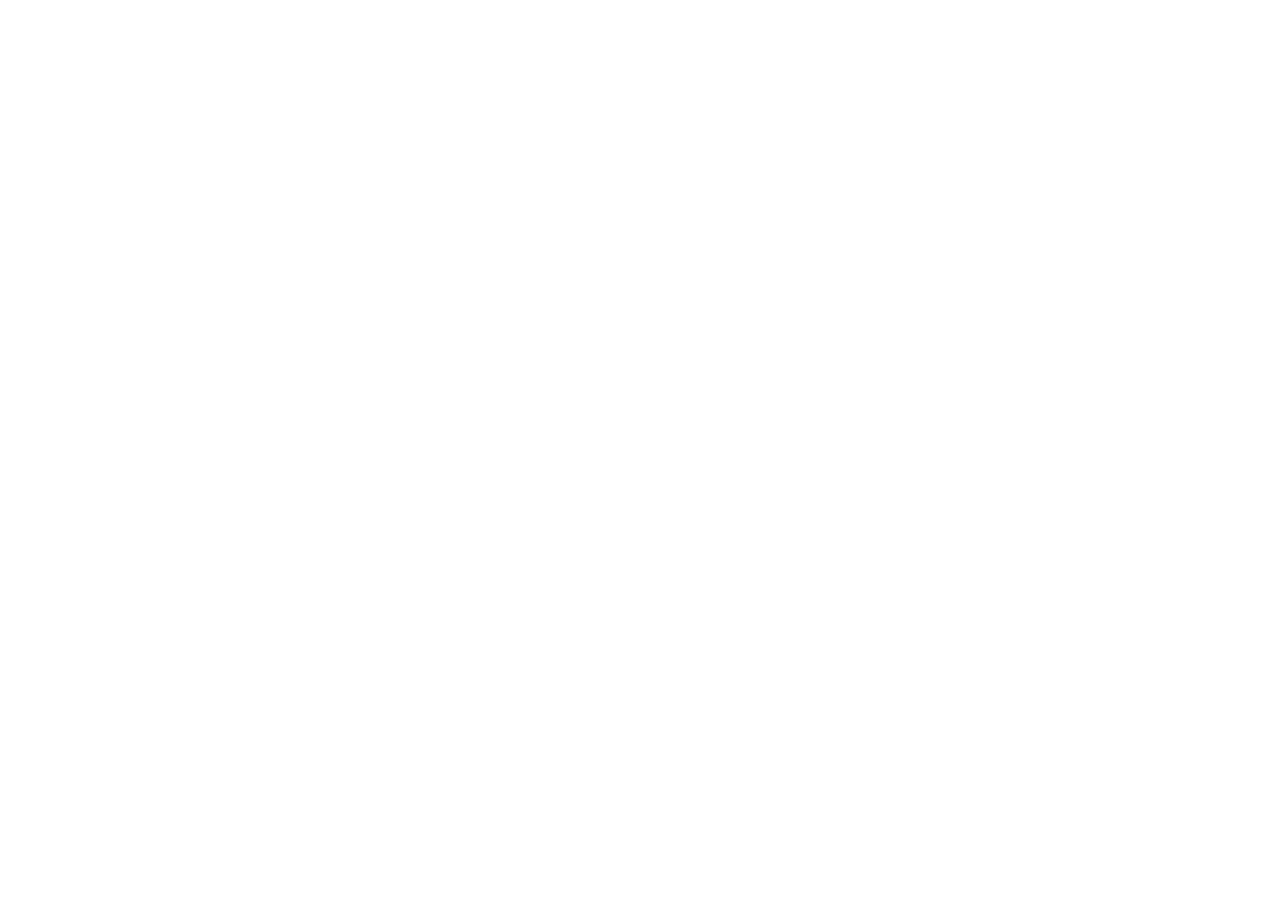
==== index.html @ 527e3f86 "Initial commit" ====
<!DOCTYPE html>
<html lang="en">
<head>
    <meta charset="UTF-8">
    <meta http-equiv="X-UA-Compatible" content="IE=edge">
    <meta name="viewport" content="width=device-width, initial-scale=1.0">
    <title>Document</title>
</head>
<body>
    
</body>
</html>
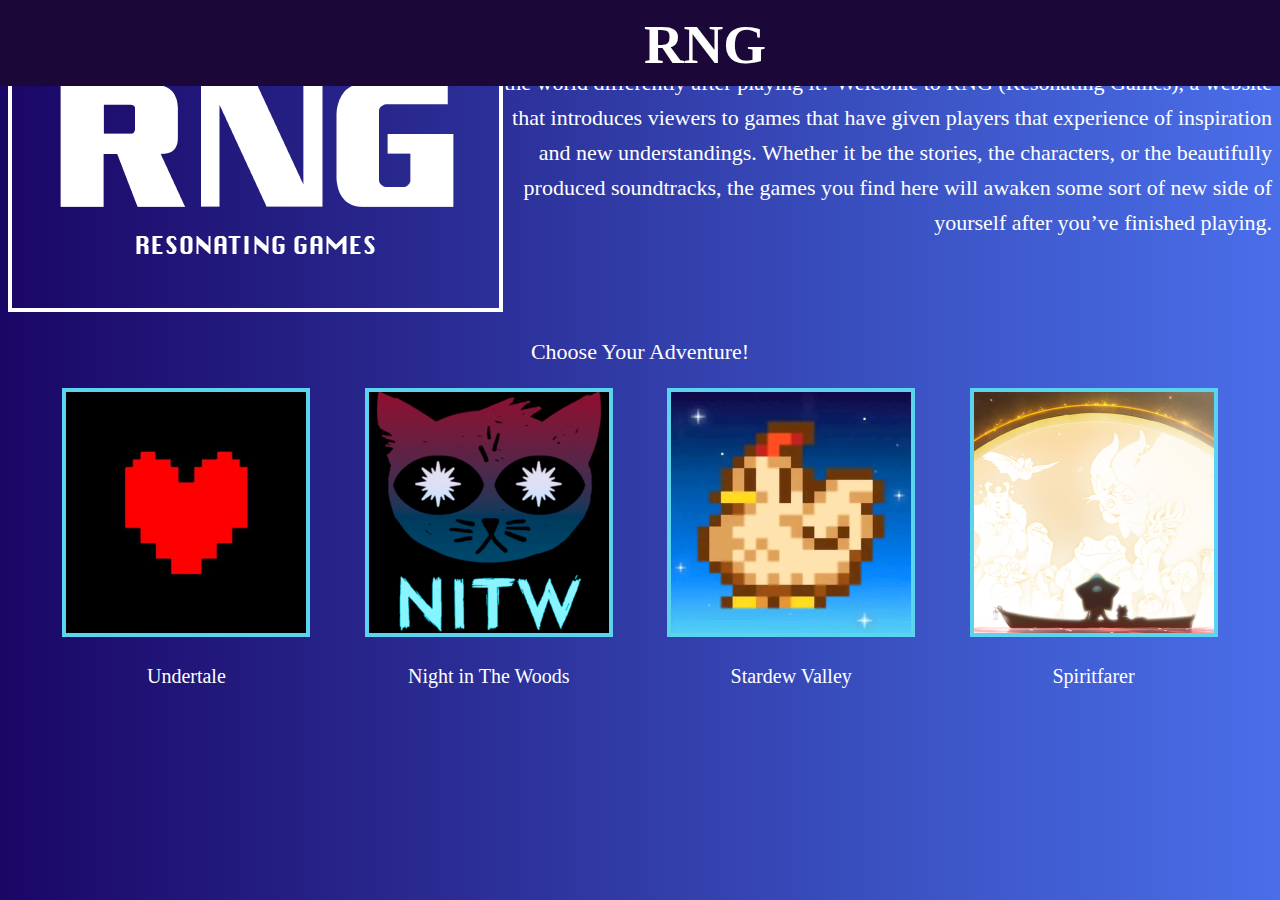
==== commit dc889c5d: "Initial Commit" ====
--- a/index.html
+++ b/index.html
@@ -1,12 +1,42 @@
 <!DOCTYPE html>
 <html lang="en">
-<head>
-    <meta charset="UTF-8">
-    <meta http-equiv="X-UA-Compatible" content="IE=edge">
-    <meta name="viewport" content="width=device-width, initial-scale=1.0">
-    <title>Document</title>
-</head>
-<body>
-    
-</body>
+    <head>
+        <meta charset="UTF-8">
+        <meta http-equiv="X-UA-Compatible" content="IE=edge">
+        <meta name="viewport" content="width=device-width, initial-scale=1.0">
+        <link rel="stylesheet" href="style.css"/>
+        <title>RNG</title>
+    </head>
+    <ul>
+        <li><a href="home.asp"><h1>RNG</h1></a></li>
+    </ul>
+    <body>
+        <section class="flex-me">
+            <div class="left">
+                <img src="images/primary-logo.png" alt="primary logo">
+            </div>
+            <div class="right"></div>
+                <p>Have you ever played a game that had such a moving story you couldn’t help but see the world differently after playing it? Welcome to RNG (Resonating Games), a website that introduces viewers to games that have given players that experience of inspiration and new understandings. Whether it be the stories, the characters, or the beautifully produced soundtracks, the games you find here will awaken some sort of new side of yourself after you’ve finished playing. </p>
+            </div>
+        </section>
+        <h2>Choose Your Adventure!</h2>
+        <section class="flex-games">
+            <div>
+                <img src="images/undertale-icon.png" alt="undertale icon">
+                <h3>Undertale</h3>
+            </div>
+            <div>
+                <img src="images/nitw-icon.png" alt="nitw icon">
+                <h3>Night in The Woods</h3>
+            </div>
+            <div>
+                <img src="images/stardew-icon.png" alt="stardew icon">
+                <h3>Stardew Valley</h3>
+            </div>
+            <div>
+                <img src="images/spiritfarer-icon.png" alt="spiritfarer icon">
+                <h3>Spiritfarer</h3>
+            </div>
+        </section>
+    </body>
 </html>--- a/style.css
+++ b/style.css
@@ -0,0 +1,84 @@
+ul {
+    position: absolute;
+    width: 1400px;
+    height: 90px;
+    left: 0px;
+    top: -20px;
+    background-color: #1B0738;
+}
+li {
+    display: inline;
+  }
+li {
+    float: left;
+  }
+  
+  a {
+    display: block;
+    color: white;
+    text-align: center;
+    justify-content: space-between;
+    padding: 18px 20px;
+    text-decoration: none;
+}
+
+body {
+    background: rgb(26,6,101);
+    background: linear-gradient(90deg, rgba(26,6,101,1) 0%, rgba(61,87,201,1) 75%, rgba(74,110,233,1) 100%);
+}
+h1 {
+    position: absolute;
+    width: 510px;
+    height: 145px;
+    left: 450px;
+    top: -20px;
+
+    font-family: 'Enter Sansman';
+    font-style: normal;
+    font-weight: 700;
+    font-size: 55px;
+}
+h2 {
+    font-family: 'Krungthep';
+    font-style: normal;
+    font-weight: 380;
+    font-size: 22px;
+    line-height: 35px;
+    text-align: center;
+
+    color: #FFFFFF;  
+}
+h3 {
+    font-family: 'Silom';
+    font-style: normal;
+    font-weight: 400;
+    font-size: 20px;
+    line-height: 31px;
+    text-align: center;
+
+    color: #FFFFFF;
+}
+p {
+    font-family: 'Inconsolata';
+    font-style: normal;
+    font-weight: 300;
+    font-size: 22px;
+    line-height: 35px;
+    text-align: right;
+
+    color: #FFFFFF;
+}
+.flex-me {
+    display: flex;
+}
+.flex-me div{
+    flex-wrap: 10;
+    justify-content: space-evenly;
+}
+.flex-games {
+    display: flex;
+}
+.flex-games {
+    flex-wrap: 10;
+    justify-content:space-evenly;
+}
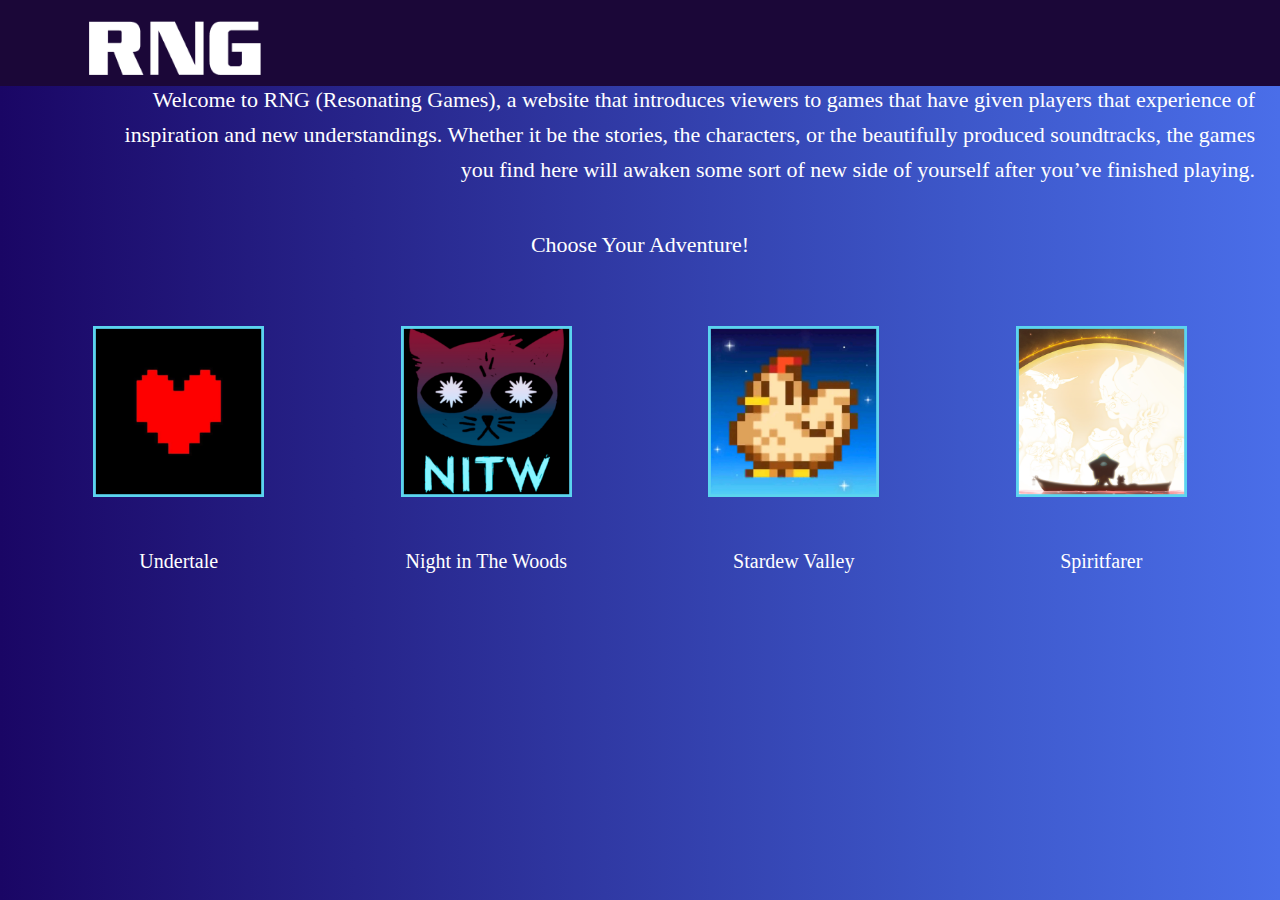
==== commit 468f649a: "New Commit" ====
--- a/index.html
+++ b/index.html
@@ -8,7 +8,7 @@
         <title>RNG</title>
     </head>
     <ul>
-        <li><a href="home.asp"><h1>RNG</h1></a></li>
+        <li><a href="index.html"><img src="images/secondary-logo.png" alt="navbar home link"></a></li>
     </ul>
     <body>
         <section class="flex-me">
@@ -22,19 +22,19 @@
         <h2>Choose Your Adventure!</h2>
         <section class="flex-games">
             <div>
-                <img src="images/undertale-icon.png" alt="undertale icon">
+                <a href="page01.html"><img src="images/undertale-icon.png" alt="undertale icon"></a>
                 <h3>Undertale</h3>
             </div>
             <div>
-                <img src="images/nitw-icon.png" alt="nitw icon">
+                <a href="page02.html"><img src="images/nitw-icon.png" alt="nitw icon"></a>
                 <h3>Night in The Woods</h3>
             </div>
             <div>
-                <img src="images/stardew-icon.png" alt="stardew icon">
+                <a href="page03.html"><img src="images/stardew-icon.png" alt="stardew icon"></a>
                 <h3>Stardew Valley</h3>
             </div>
             <div>
-                <img src="images/spiritfarer-icon.png" alt="spiritfarer icon">
+                <a href="page04.html"><img src="images/spiritfarer-icon.png" alt="spiritfarer icon"></a>
                 <h3>Spiritfarer</h3>
             </div>
         </section>
--- a/style.css
+++ b/style.css
@@ -16,27 +16,26 @@
   a {
     display: block;
     color: white;
+    font-family: 'Krungthep';
     text-align: center;
-    justify-content: space-between;
-    padding: 18px 20px;
+    padding: 25px 27px;
     text-decoration: none;
 }
-
+img {
+    width: 80%;
+}
 body {
     background: rgb(26,6,101);
     background: linear-gradient(90deg, rgba(26,6,101,1) 0%, rgba(61,87,201,1) 75%, rgba(74,110,233,1) 100%);
+    margin: 25px;
 }
 h1 {
-    position: absolute;
-    width: 510px;
-    height: 145px;
-    left: 450px;
-    top: -20px;
+    font-family: 'Krungthep';
+    font-style: normal;
+    font-weight: 750;
+    font-size: 75px;
 
-    font-family: 'Enter Sansman';
-    font-style: normal;
-    font-weight: 700;
-    font-size: 55px;
+    color: #FFFFFF;  
 }
 h2 {
     font-family: 'Krungthep';
@@ -47,6 +46,7 @@
     text-align: center;
 
     color: #FFFFFF;  
+
 }
 h3 {
     font-family: 'Silom';
@@ -58,6 +58,16 @@
 
     color: #FFFFFF;
 }
+h4 {
+    font-family: 'Krungthep';
+    font-style: normal;
+    font-weight: 380;
+    font-size: 22px;
+    line-height: 35px;
+    text-align: left;
+
+    color: #FFFFFF;    
+}
 p {
     font-family: 'Inconsolata';
     font-style: normal;
@@ -68,11 +78,25 @@
 
     color: #FFFFFF;
 }
+article {
+    font-family: 'Inconsolata';
+    font-style: normal;
+    font-weight: 150;
+    font-size: 20px;
+    line-height: 28px;
+    text-align: left;
+
+    color: #FFFFFF;
+}
+div {
+    width: 50%;
+    margin: 20px;
+}
 .flex-me {
     display: flex;
 }
 .flex-me div{
-    flex-wrap: 10;
+    flex-wrap: 1;
     justify-content: space-evenly;
 }
 .flex-games {
@@ -82,3 +106,20 @@
     flex-wrap: 10;
     justify-content:space-evenly;
 }
+.flex-article {
+    display: flex;
+    text-align: left;
+}
+
+.flex-me div {
+    flex: 30;
+}
+
+.button-box {
+    display: flex;
+    width: 100%;
+}
+.button-box div {
+    flex: 10;
+    justify-content: space-evenly;
+}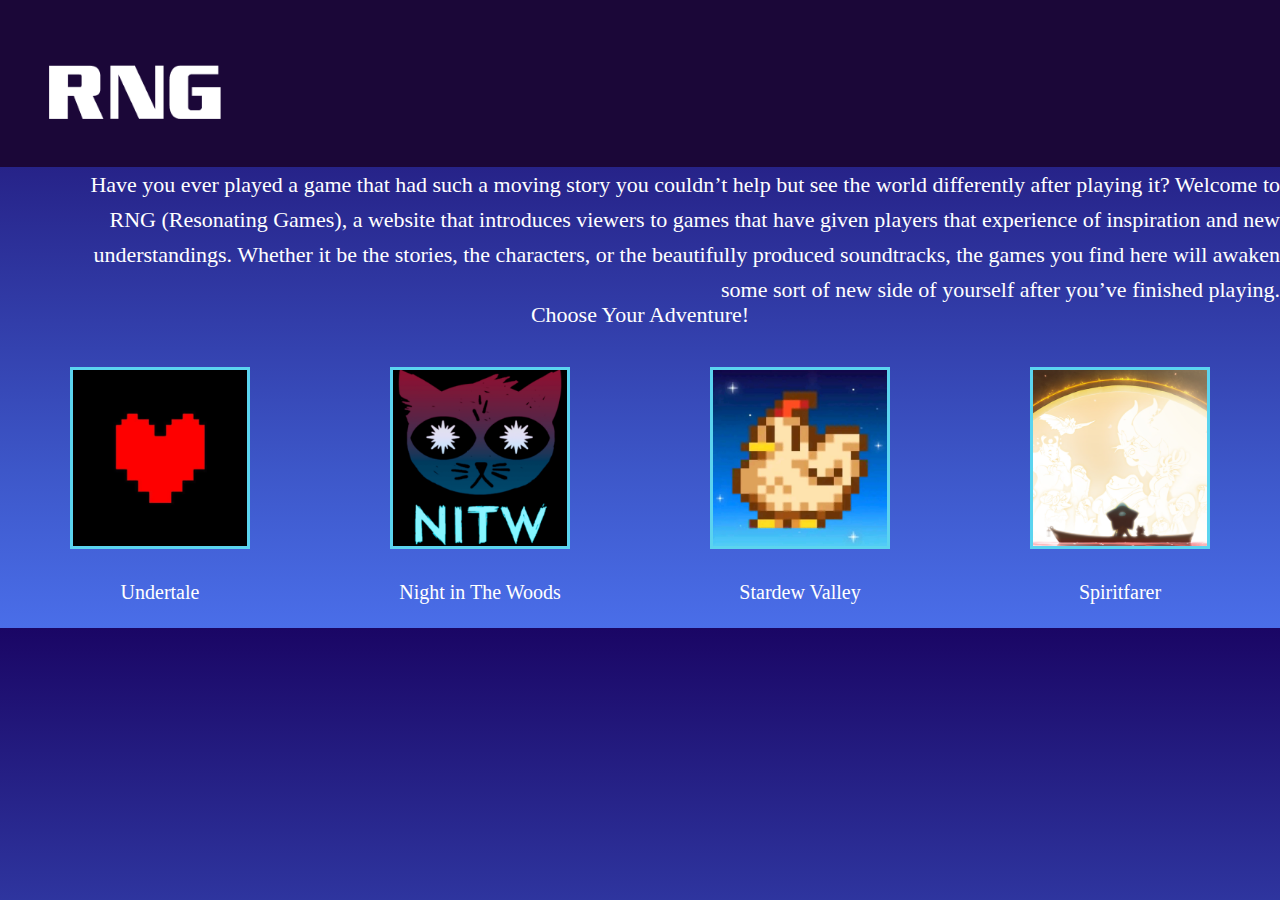
==== commit 71953f94: "New Commit" ====
--- a/index.html
+++ b/index.html
@@ -4,13 +4,16 @@
         <meta charset="UTF-8">
         <meta http-equiv="X-UA-Compatible" content="IE=edge">
         <meta name="viewport" content="width=device-width, initial-scale=1.0">
+        <link rel="stylesheet" href="meyer-reset.css"/>
         <link rel="stylesheet" href="style.css"/>
         <title>RNG</title>
     </head>
-    <ul>
-        <li><a href="index.html"><img src="images/secondary-logo.png" alt="navbar home link"></a></li>
-    </ul>
     <body>
+        <nav>
+        <ul>
+            <li><a href="index.html"><img src="images/secondary-logo.png" alt="navbar home link"></a></li>
+        </ul>
+        </nav>
         <section class="flex-me">
             <div class="left">
                 <img src="images/primary-logo.png" alt="primary logo">
--- a/style.css
+++ b/style.css
@@ -1,18 +1,8 @@
-ul {
-    position: absolute;
-    width: 1400px;
-    height: 90px;
-    left: 0px;
-    top: -20px;
+nav ul {
+    display: flex;
     background-color: #1B0738;
+    padding: 40px 0px 20px 0px
 }
-li {
-    display: inline;
-  }
-li {
-    float: left;
-  }
-  
   a {
     display: block;
     color: white;
@@ -26,13 +16,12 @@
 }
 body {
     background: rgb(26,6,101);
-    background: linear-gradient(90deg, rgba(26,6,101,1) 0%, rgba(61,87,201,1) 75%, rgba(74,110,233,1) 100%);
-    margin: 25px;
+    background: linear-gradient(180deg, rgba(26,6,101,1) 0%, rgba(61,87,201,1) 75%, rgba(74,110,233,1) 100%);
+    height: 100%;
 }
 h1 {
     font-family: 'Krungthep';
     font-style: normal;
-    font-weight: 750;
     font-size: 75px;
 
     color: #FFFFFF;  
@@ -42,7 +31,7 @@
     font-style: normal;
     font-weight: 380;
     font-size: 22px;
-    line-height: 35px;
+    line-height: 15px;
     text-align: center;
 
     color: #FFFFFF;  
@@ -69,7 +58,7 @@
     color: #FFFFFF;    
 }
 p {
-    font-family: 'Inconsolata';
+    font-family: 'PT Sans';
     font-style: normal;
     font-weight: 300;
     font-size: 22px;
@@ -79,7 +68,7 @@
     color: #FFFFFF;
 }
 article {
-    font-family: 'Inconsolata';
+    font-family: 'PT Sans';
     font-style: normal;
     font-weight: 150;
     font-size: 20px;
@@ -94,11 +83,12 @@
 }
 .flex-me {
     display: flex;
+    
 }
 .flex-me div{
-    flex-wrap: 1;
-    justify-content: space-evenly;
+    flex-wrap: 5;
 }
+
 .flex-games {
     display: flex;
 }
@@ -117,9 +107,9 @@
 
 .button-box {
     display: flex;
-    width: 100%;
+    width: auto 100%;
 }
 .button-box div {
-    flex: 10;
+    flex: 5;
     justify-content: space-evenly;
 }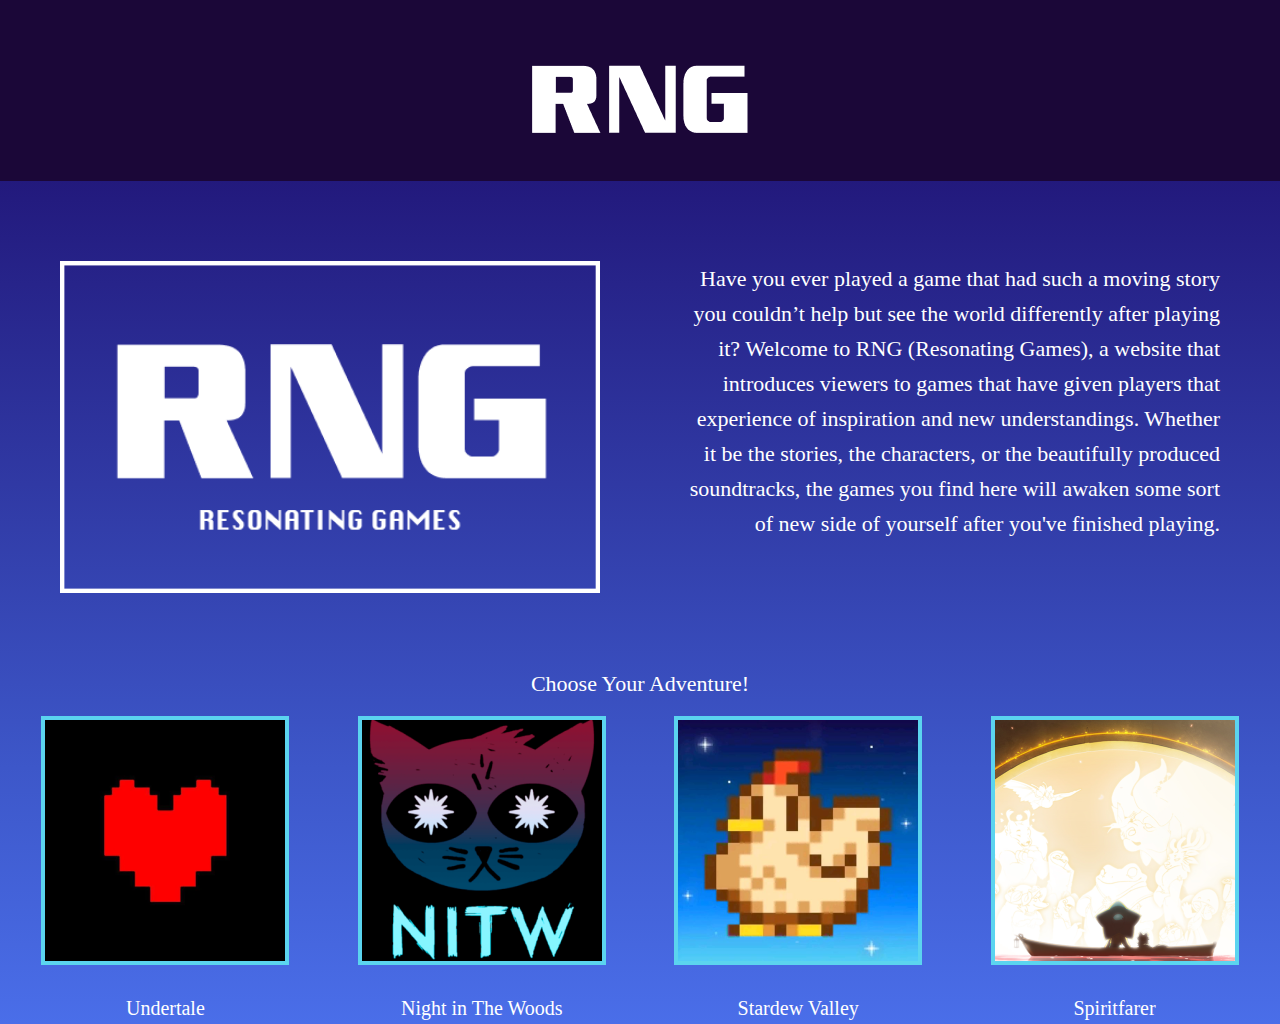
==== commit 453d1ff7: "made some fixes to padding" ====
--- a/index.html
+++ b/index.html
@@ -1,45 +1,47 @@
 <!DOCTYPE html>
 <html lang="en">
-    <head>
-        <meta charset="UTF-8">
-        <meta http-equiv="X-UA-Compatible" content="IE=edge">
-        <meta name="viewport" content="width=device-width, initial-scale=1.0">
-        <link rel="stylesheet" href="meyer-reset.css"/>
-        <link rel="stylesheet" href="style.css"/>
-        <title>RNG</title>
-    </head>
-    <body>
-        <nav>
-        <ul>
-            <li><a href="index.html"><img src="images/secondary-logo.png" alt="navbar home link"></a></li>
-        </ul>
-        </nav>
-        <section class="flex-me">
-            <div class="left">
-                <img src="images/primary-logo.png" alt="primary logo">
-            </div>
-            <div class="right"></div>
-                <p>Have you ever played a game that had such a moving story you couldn’t help but see the world differently after playing it? Welcome to RNG (Resonating Games), a website that introduces viewers to games that have given players that experience of inspiration and new understandings. Whether it be the stories, the characters, or the beautifully produced soundtracks, the games you find here will awaken some sort of new side of yourself after you’ve finished playing. </p>
-            </div>
-        </section>
-        <h2>Choose Your Adventure!</h2>
-        <section class="flex-games">
-            <div>
-                <a href="page01.html"><img src="images/undertale-icon.png" alt="undertale icon"></a>
-                <h3>Undertale</h3>
-            </div>
-            <div>
-                <a href="page02.html"><img src="images/nitw-icon.png" alt="nitw icon"></a>
-                <h3>Night in The Woods</h3>
-            </div>
-            <div>
-                <a href="page03.html"><img src="images/stardew-icon.png" alt="stardew icon"></a>
-                <h3>Stardew Valley</h3>
-            </div>
-            <div>
-                <a href="page04.html"><img src="images/spiritfarer-icon.png" alt="spiritfarer icon"></a>
-                <h3>Spiritfarer</h3>
-            </div>
-        </section>
-    </body>
-</html>+  <head>
+    <meta charset="UTF-8" />
+    <meta http-equiv="X-UA-Compatible" content="IE=edge" />
+    <meta name="viewport" content="width=device-width, initial-scale=1.0" />
+    <link rel="stylesheet" href="meyer-reset.css" />
+    <link rel="stylesheet" href="style.css" />
+    <title>RNG</title>
+  </head>
+  <body class="homepage">
+    <nav>
+      <ul>
+        <li>
+          <a href="index.html"><img src="images/secondary-logo.png" alt="navbar home link" /></a>
+        </li>
+      </ul>
+    </nav>
+    <section class="flex-me">
+      <div class="left">
+        <img src="images/primary-logo.png" alt="primary logo" />
+      </div>
+      <div class="right">
+        <p>Have you ever played a game that had such a moving story you couldn’t help but see the world differently after playing it? Welcome to RNG (Resonating Games), a website that introduces viewers to games that have given players that experience of inspiration and new understandings. Whether it be the stories, the characters, or the beautifully produced soundtracks, the games you find here will awaken some sort of new side of yourself after you've finished playing.</p>
+      </div>
+    </section>
+    <h2>Choose Your Adventure!</h2>
+    <section class="flex-games">
+      <div>
+        <a href="page01.html"><img src="images/undertale-icon.png" alt="undertale icon" /></a>
+        <h3>Undertale</h3>
+      </div>
+      <div>
+        <a href="page02.html"><img src="images/nitw-icon.png" alt="nitw icon" /></a>
+        <h3>Night in The Woods</h3>
+      </div>
+      <div>
+        <a href="page03.html"><img src="images/stardew-icon.png" alt="stardew icon" /></a>
+        <h3>Stardew Valley</h3>
+      </div>
+      <div>
+        <a href="page04.html"><img src="images/spiritfarer-icon.png" alt="spiritfarer icon" /></a>
+        <h3>Spiritfarer</h3>
+      </div>
+    </section>
+  </body>
+</html>
--- a/style.css
+++ b/style.css
@@ -1,115 +1,129 @@
 nav ul {
-    display: flex;
-    background-color: #1B0738;
-    padding: 40px 0px 20px 0px
+  display: flex;
+  background-color: #1b0738;
+  padding: 40px 0px 20px 0px;
 }
-  a {
-    display: block;
-    color: white;
-    font-family: 'Krungthep';
-    text-align: center;
-    padding: 25px 27px;
-    text-decoration: none;
+.homepage nav ul {
+  justify-content: center;
+}
+a {
+  display: block;
+  color: white;
+  font-family: 'Krungthep';
+  text-align: center;
+  padding: 25px 27px;
+  text-decoration: none;
 }
 img {
-    width: 80%;
+  width: 100%;
 }
 body {
-    background: rgb(26,6,101);
-    background: linear-gradient(180deg, rgba(26,6,101,1) 0%, rgba(61,87,201,1) 75%, rgba(74,110,233,1) 100%);
-    height: 100%;
+  background: rgb(26, 6, 101);
+  background: linear-gradient(180deg, rgba(26, 6, 101, 1) 0%, rgba(61, 87, 201, 1) 75%, rgba(74, 110, 233, 1) 100%);
+  height: 100%;
 }
 h1 {
-    font-family: 'Krungthep';
-    font-style: normal;
-    font-size: 75px;
-
-    color: #FFFFFF;  
+  font-family: 'Krungthep';
+  font-style: normal;
+  font-size: 75px;
+  margin-bottom: 32px;
+  color: #ffffff;
 }
 h2 {
-    font-family: 'Krungthep';
-    font-style: normal;
-    font-weight: 380;
-    font-size: 22px;
-    line-height: 15px;
-    text-align: center;
+  font-family: 'Krungthep';
+  font-style: normal;
+  font-weight: 380;
+  font-size: 22px;
+  line-height: 15px;
+  text-align: center;
 
-    color: #FFFFFF;  
-
+  color: #ffffff;
 }
 h3 {
-    font-family: 'Silom';
-    font-style: normal;
-    font-weight: 400;
-    font-size: 20px;
-    line-height: 31px;
-    text-align: center;
+  font-family: 'Silom';
+  font-style: normal;
+  font-weight: 400;
+  font-size: 20px;
+  line-height: 31px;
+  text-align: center;
 
-    color: #FFFFFF;
+  color: #ffffff;
 }
 h4 {
-    font-family: 'Krungthep';
-    font-style: normal;
-    font-weight: 380;
-    font-size: 22px;
-    line-height: 35px;
-    text-align: left;
-
-    color: #FFFFFF;    
+  font-family: 'Krungthep';
+  font-style: normal;
+  font-weight: 380;
+  font-size: 22px;
+  line-height: 35px;
+  text-align: left;
+  margin-bottom: 32px;
+  color: #ffffff;
 }
 p {
-    font-family: 'PT Sans';
-    font-style: normal;
-    font-weight: 300;
-    font-size: 22px;
-    line-height: 35px;
-    text-align: right;
-
-    color: #FFFFFF;
+  font-family: 'PT Sans';
+  font-style: normal;
+  font-weight: 300;
+  font-size: 22px;
+  line-height: 35px;
+  text-align: right;
+  margin-bottom: 32px;
+  color: #ffffff;
 }
 article {
-    font-family: 'PT Sans';
-    font-style: normal;
-    font-weight: 150;
-    font-size: 20px;
-    line-height: 28px;
-    text-align: left;
+  font-family: 'PT Sans';
+  font-style: normal;
+  font-weight: 150;
+  font-size: 20px;
+  line-height: 28px;
+  text-align: left;
 
-    color: #FFFFFF;
+  color: #ffffff;
 }
-div {
-    width: 50%;
-    margin: 20px;
+.flex-article div {
+  flex: 50%;
+  margin: 20px;
+}
+.homepage .flex-me {
+  padding: 80px 60px;
+}
+.homepage .flex-me .left {
+  margin-right: 80px;
 }
 .flex-me {
-    display: flex;
-    
+  display: flex;
 }
-.flex-me div{
-    flex-wrap: 5;
+.flex-me div {
+  flex-wrap: wrap;
 }
 
 .flex-games {
-    display: flex;
+  display: flex;
 }
 .flex-games {
-    flex-wrap: 10;
-    justify-content:space-evenly;
+  flex-wrap: 10;
+  justify-content: space-evenly;
 }
 .flex-article {
-    display: flex;
-    text-align: left;
+  padding: 60px;
+  display: flex;
+  text-align: left;
 }
-
+.flex-article img {
+  display: inline-block;
+  padding-bottom: 60px;
+}
 .flex-me div {
-    flex: 30;
+  flex: 1;
 }
 
 .button-box {
-    display: flex;
-    width: auto 100%;
+  display: flex;
+  width: auto 100%;
 }
 .button-box div {
-    flex: 5;
-    justify-content: space-evenly;
-}+  flex: 5;
+  justify-content: space-evenly;
+}
+.button-box img:hover {
+  filter: hue-rotate(180deg);
+}
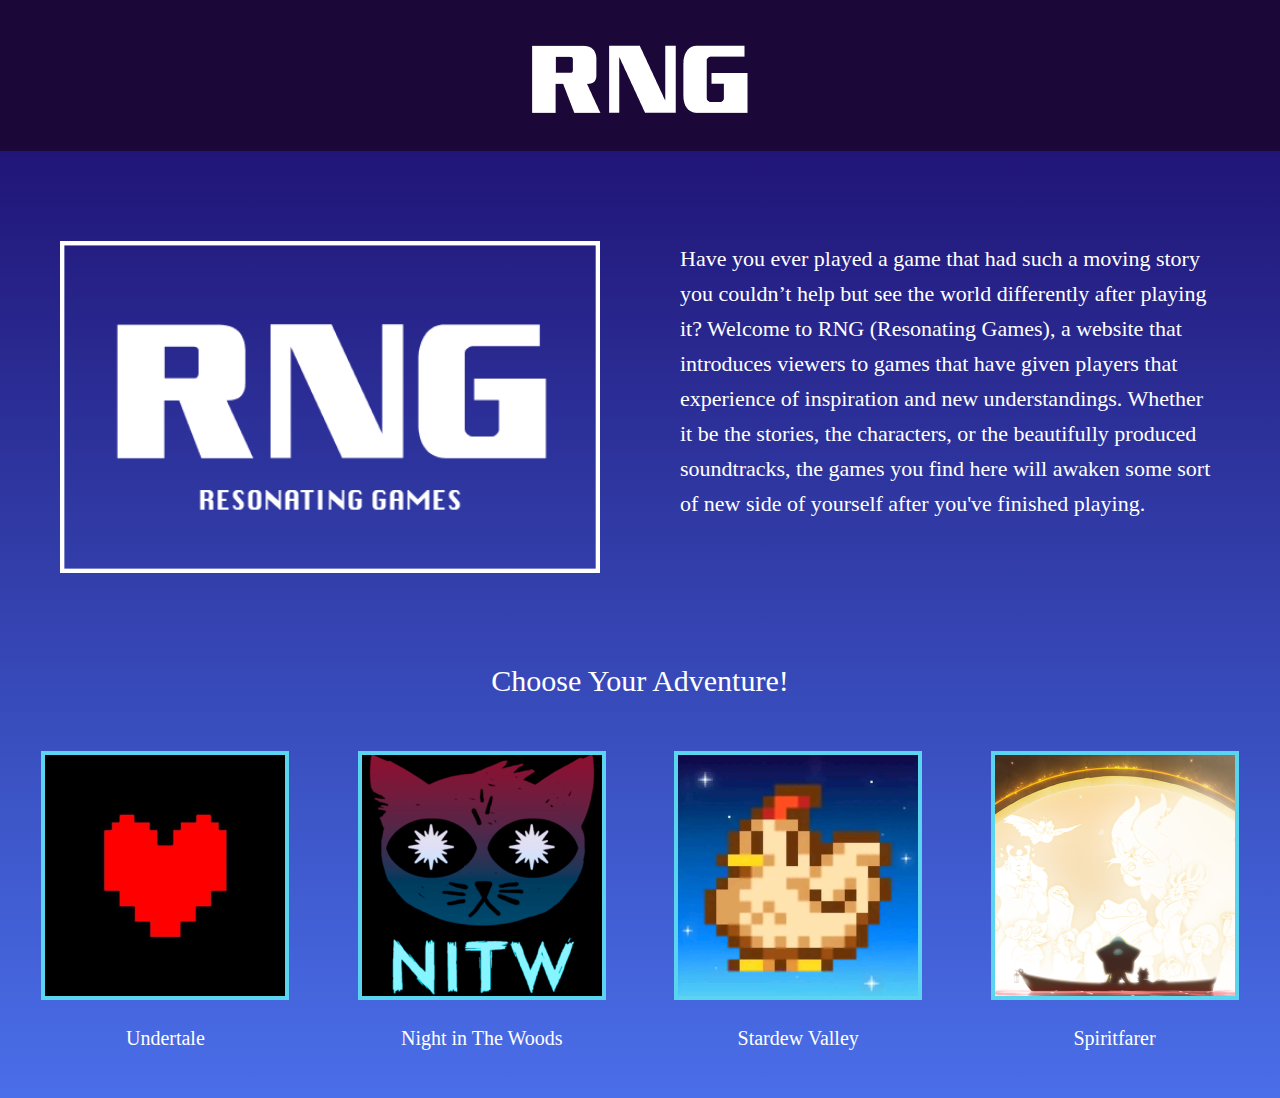
==== commit b98c30a2: "New commit" ====
--- a/index.html
+++ b/index.html
@@ -27,19 +27,19 @@
     <h2>Choose Your Adventure!</h2>
     <section class="flex-games">
       <div>
-        <a href="page01.html"><img src="images/undertale-icon.png" alt="undertale icon" /></a>
+        <a href="page01.html"><img class="hover-img" src="images/undertale-icon.png" alt="undertale icon" /></a>
         <h3>Undertale</h3>
       </div>
       <div>
-        <a href="page02.html"><img src="images/nitw-icon.png" alt="nitw icon" /></a>
+        <a href="page02.html"><img class="hover-img" src="images/nitw-icon.png" alt="nitw icon" /></a>
         <h3>Night in The Woods</h3>
       </div>
       <div>
-        <a href="page03.html"><img src="images/stardew-icon.png" alt="stardew icon" /></a>
+        <a href="page03.html"><img class="hover-img" src="images/stardew-icon.png" alt="stardew icon" /></a>
         <h3>Stardew Valley</h3>
       </div>
       <div>
-        <a href="page04.html"><img src="images/spiritfarer-icon.png" alt="spiritfarer icon" /></a>
+        <a href="page04.html"><img class="hover-img" src="images/spiritfarer-icon.png" alt="spiritfarer icon" /></a>
         <h3>Spiritfarer</h3>
       </div>
     </section>
--- a/style.css
+++ b/style.css
@@ -1,7 +1,8 @@
 nav ul {
   display: flex;
   background-color: #1b0738;
-  padding: 40px 0px 20px 0px;
+  padding: 20px 0px 10px 0px;
+  align-items: center;
 }
 .homepage nav ul {
   justify-content: center;
@@ -32,9 +33,8 @@
 h2 {
   font-family: 'Krungthep';
   font-style: normal;
-  font-weight: 380;
-  font-size: 22px;
-  line-height: 15px;
+  font-size: 30px;
+  padding-bottom: 30px;
   text-align: center;
 
   color: #ffffff;
@@ -42,9 +42,7 @@
 h3 {
   font-family: 'Silom';
   font-style: normal;
-  font-weight: 400;
   font-size: 20px;
-  line-height: 31px;
   text-align: center;
 
   color: #ffffff;
@@ -52,11 +50,10 @@
 h4 {
   font-family: 'Krungthep';
   font-style: normal;
-  font-weight: 380;
   font-size: 22px;
-  line-height: 35px;
   text-align: left;
   margin-bottom: 32px;
+
   color: #ffffff;
 }
 p {
@@ -65,15 +62,14 @@
   font-weight: 300;
   font-size: 22px;
   line-height: 35px;
-  text-align: right;
+  text-align: left;
   margin-bottom: 32px;
   color: #ffffff;
 }
 article {
   font-family: 'PT Sans';
   font-style: normal;
-  font-weight: 150;
-  font-size: 20px;
+  font-size: 22px;
   line-height: 28px;
   text-align: left;
 
@@ -84,7 +80,7 @@
   margin: 20px;
 }
 .homepage .flex-me {
-  padding: 80px 60px;
+  padding: 90px 60px;
 }
 .homepage .flex-me .left {
   margin-right: 80px;
@@ -97,6 +93,7 @@
 }
 
 .flex-games {
+  padding-bottom: 50px;
   display: flex;
 }
 .flex-games {
@@ -106,7 +103,6 @@
 .flex-article {
   padding: 60px;
   display: flex;
-  text-align: left;
 }
 .flex-article img {
   display: inline-block;
@@ -117,13 +113,34 @@
 }
 
 .button-box {
-  display: flex;
+  padding-bottom: 50px;
   width: auto 100%;
 }
-.button-box div {
-  flex: 5;
-  justify-content: space-evenly;
+
+/* alanna's css buttons */
+.play {
+  display: flex;
+  list-style: none;
+  justify-content: space-between;
+  width: 100%;
 }
-.button-box img:hover {
-  filter: hue-rotate(180deg);
+.play li {
+  flex: 1;
+  font-size: 56px;
+  font-weight: 700;
+  font-family: 'Krungthep';
+  background-color: rgba(99, 15, 171, 1);
+  border-radius: 60px;
+  padding: 8px 16px;
+  margin: 0 50px;
 }
+.play li:hover {
+  background-color: rgba(154, 8, 215);
+}
+.play a {
+  text-decoration: none;
+  color: #fff;
+}
+.hover-img:hover {
+  border: 5px solid #1ae2ef;
+}
